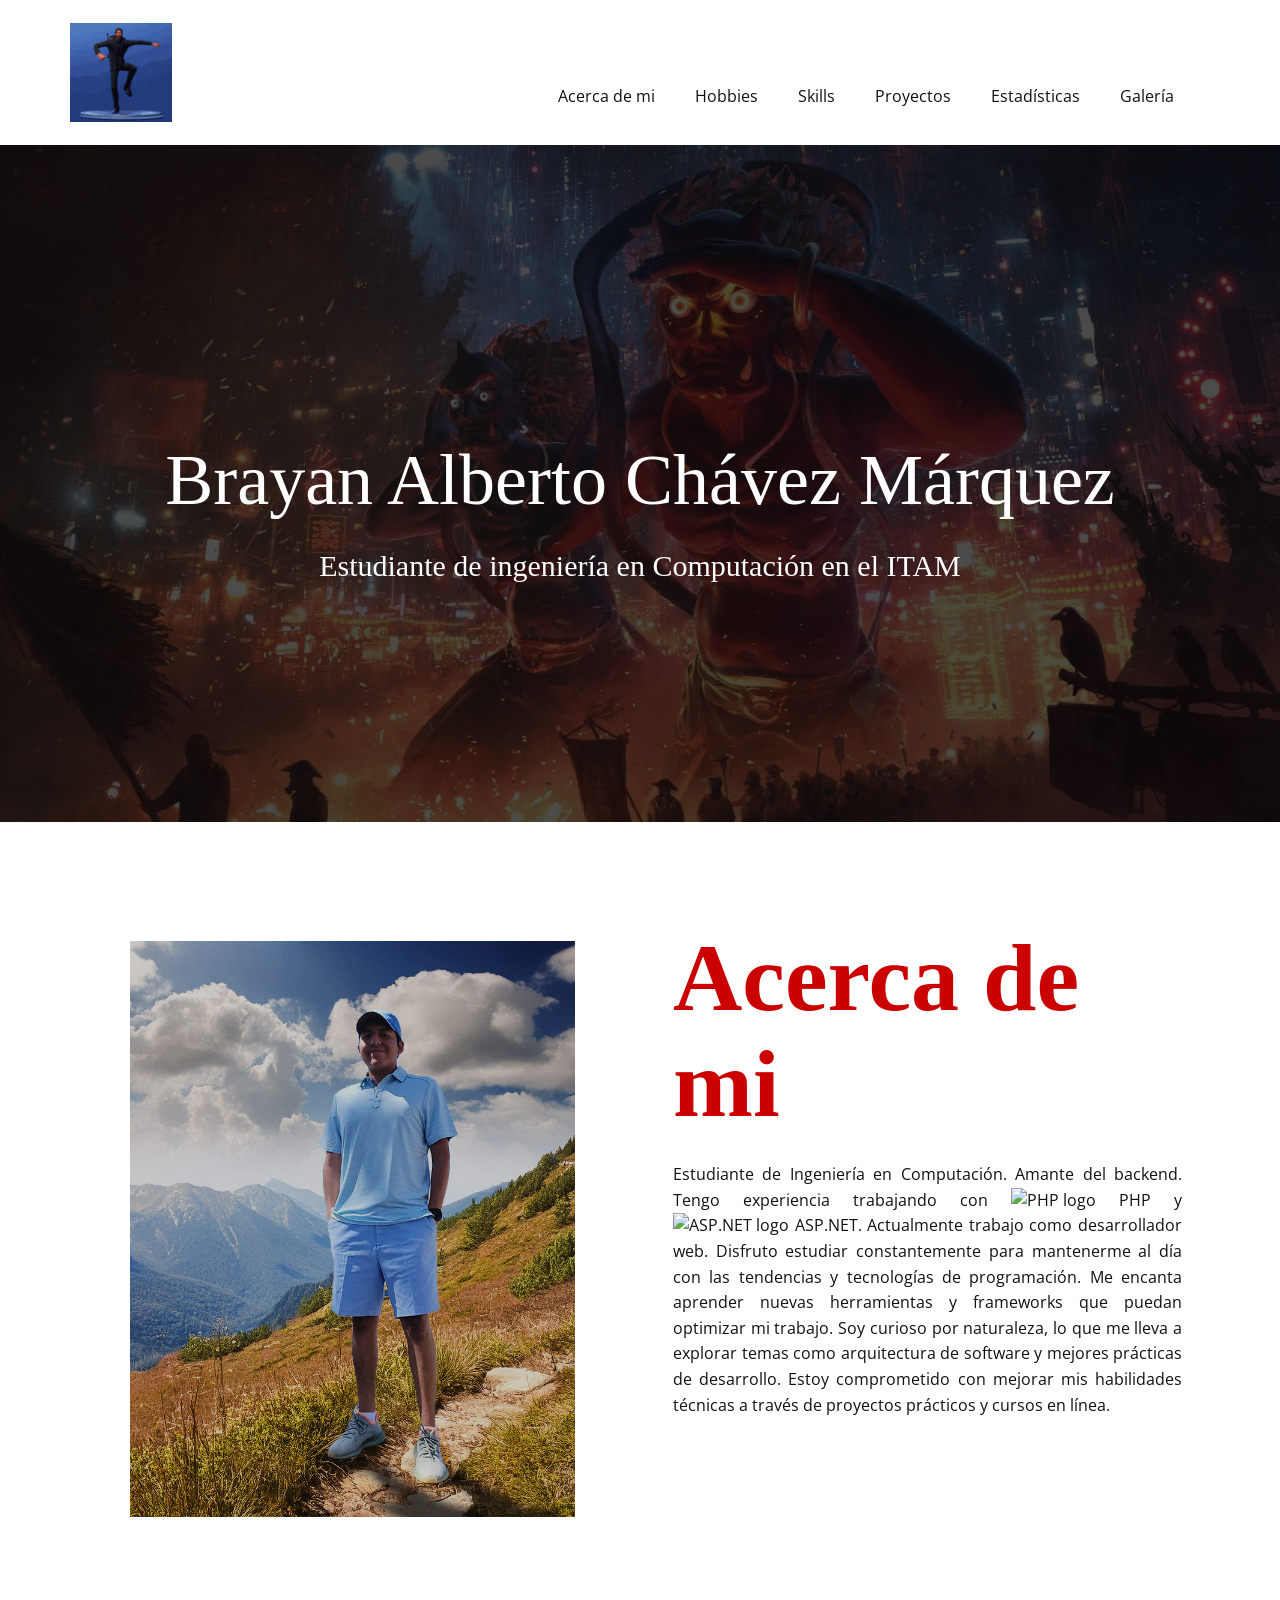
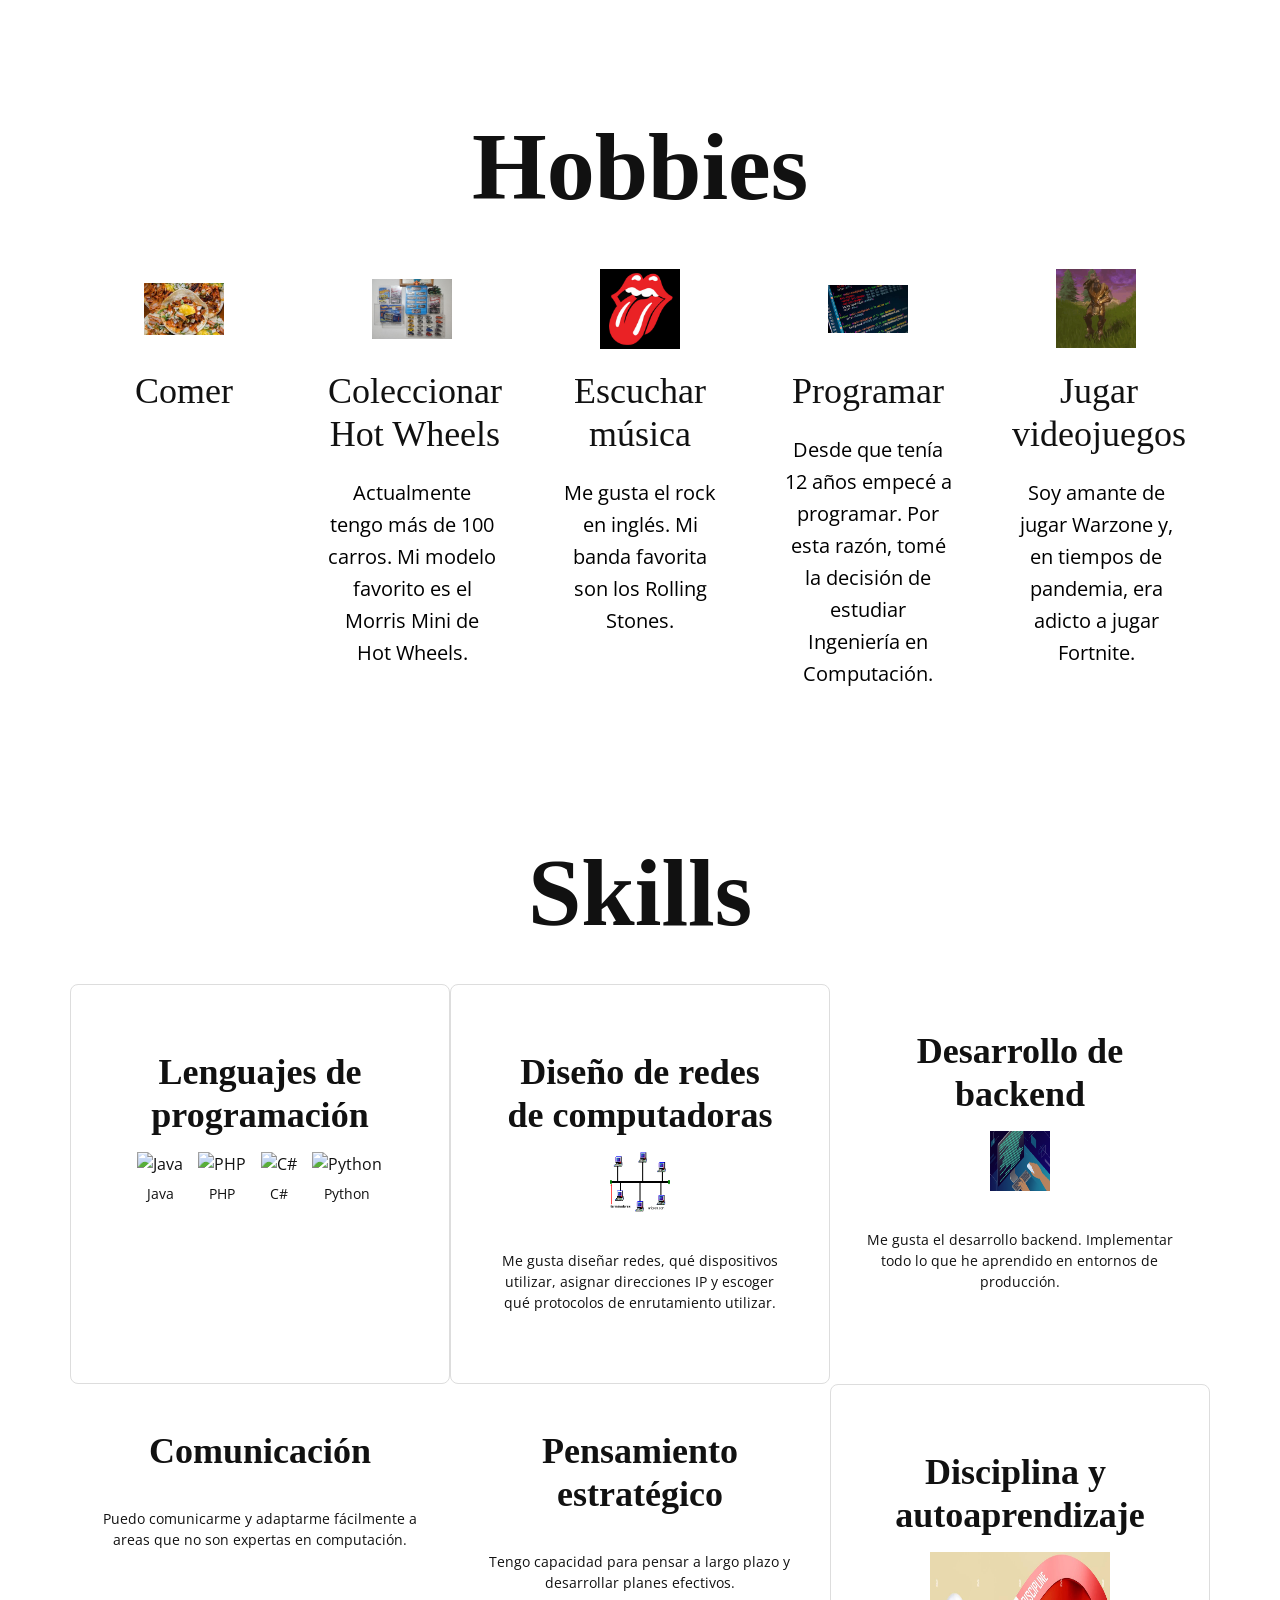
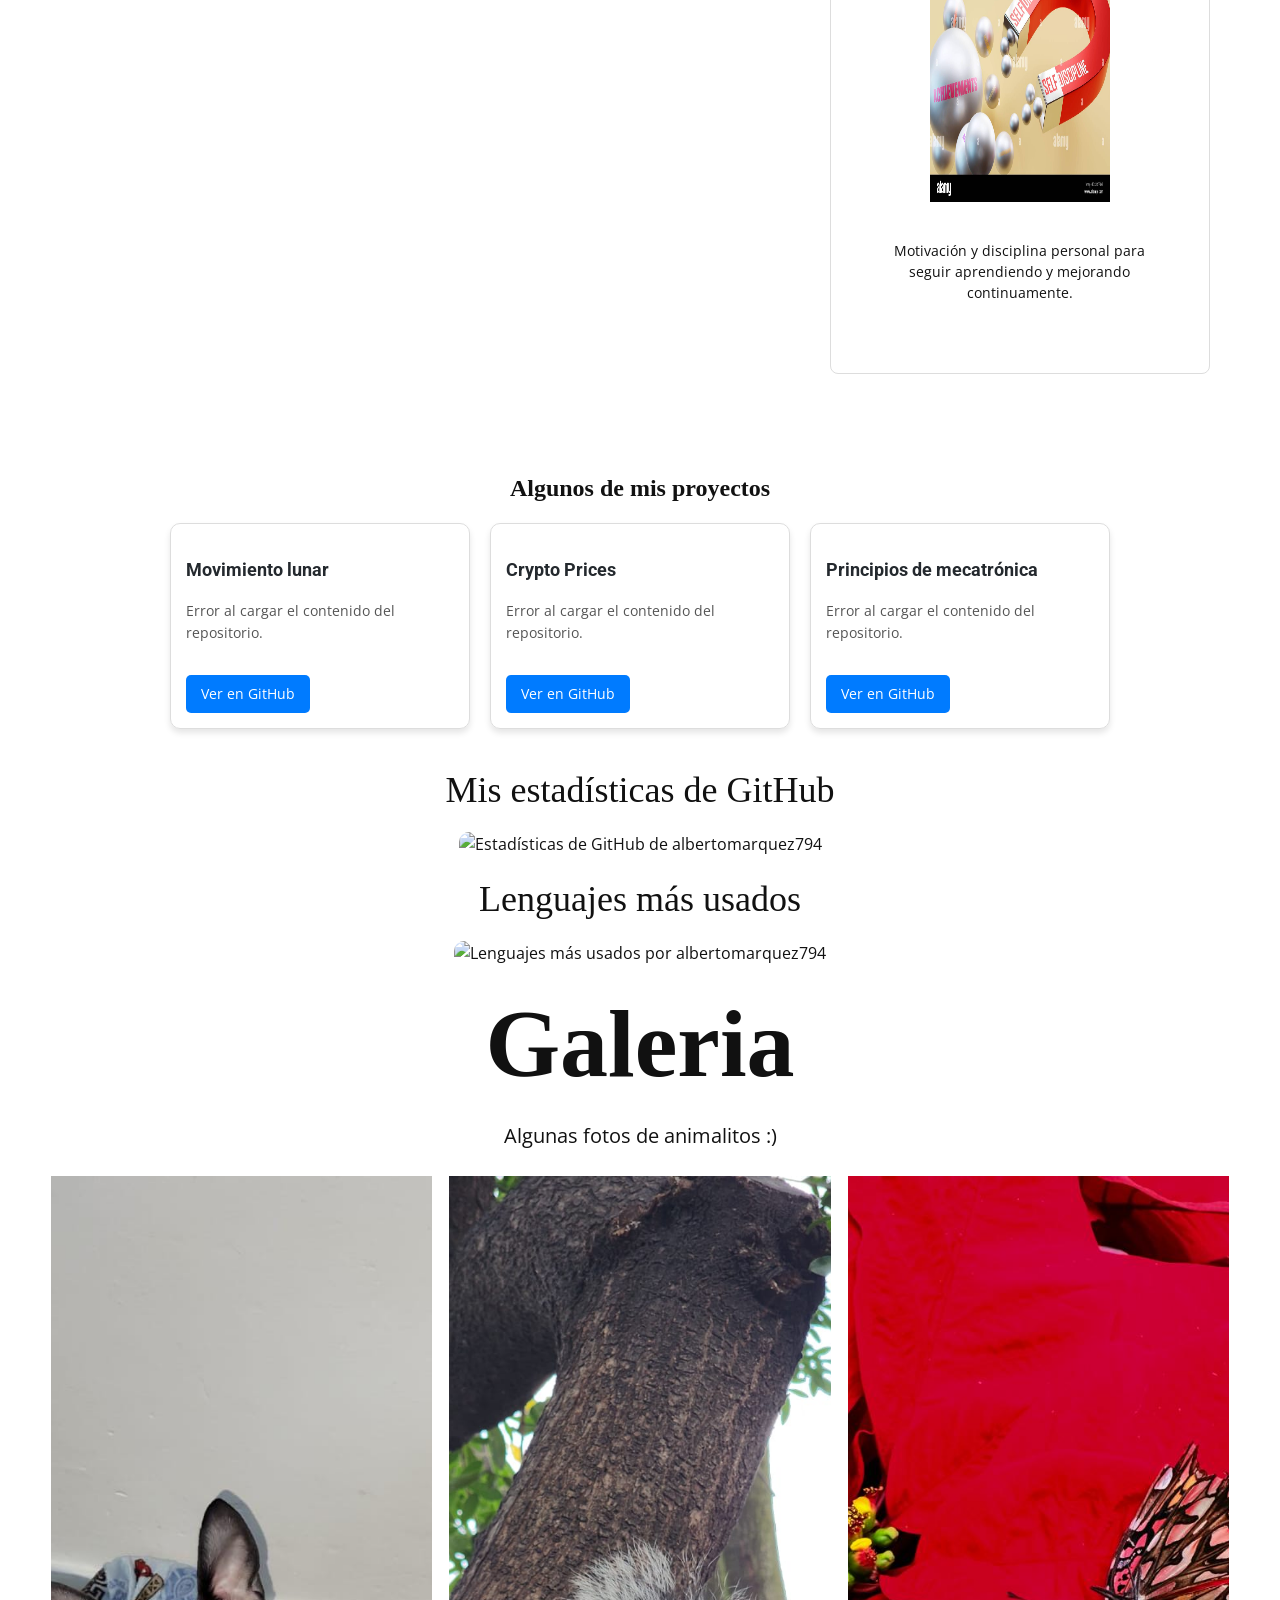
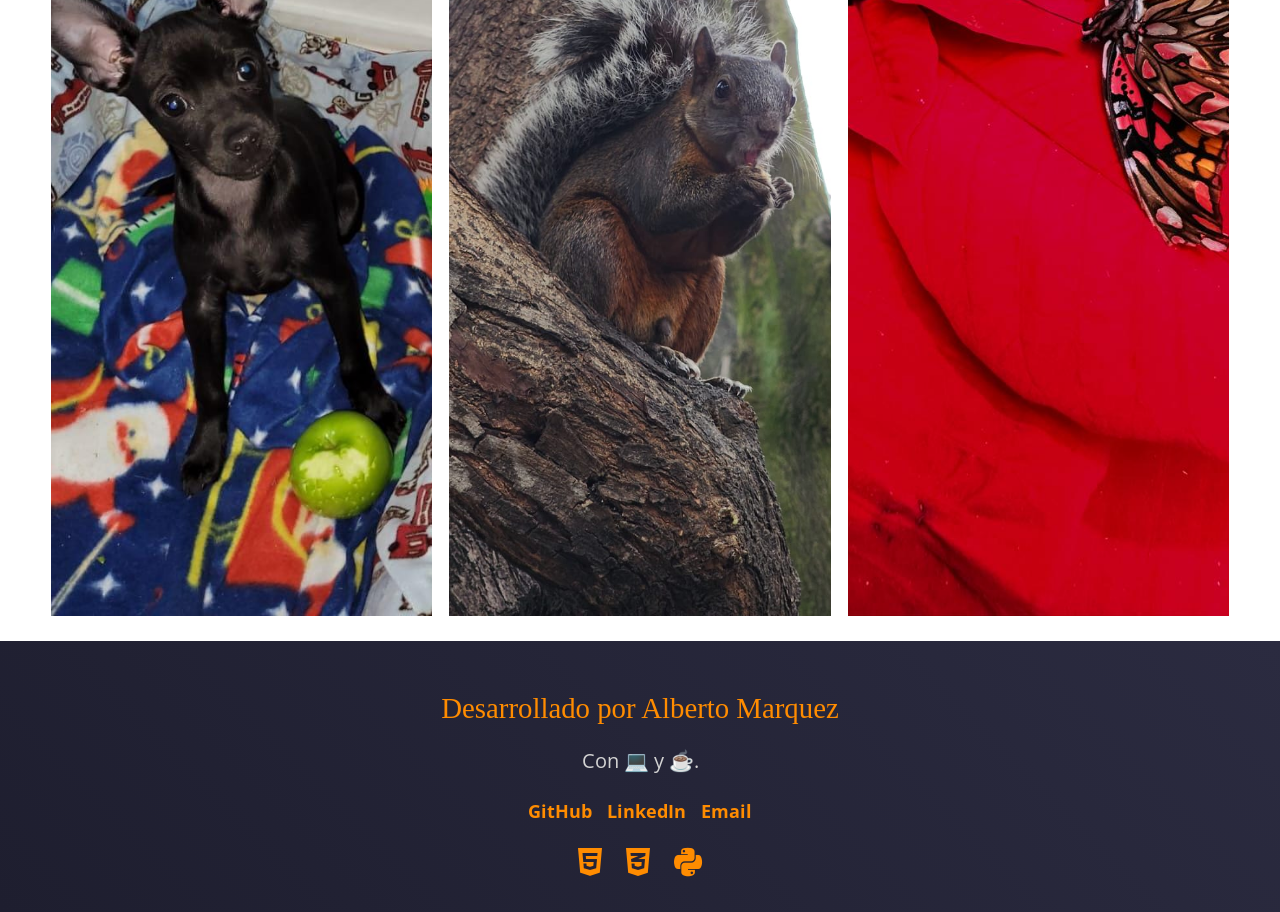
==== index.html @ fadf295e "Mi blog" ====
<!DOCTYPE html>
<html style="font-size: 16px;" lang="es"><head>
    <meta name="viewport" content="width=device-width, initial-scale=1.0">
    <meta charset="utf-8">
    <meta name="keywords" content="Lucía de Alberto Marquez, Acerca de mi ​, Blog, Galeria, Contacto">
    <meta name="description" content="">
    <title>Alberto Marquez</title>
    <link rel="stylesheet" href="nicepage.css" media="screen">
<link rel="stylesheet" href="Blog.css" media="screen">
    <script class="u-script" type="text/javascript" src="jquery.js" defer=""></script>
    <script class="u-script" type="text/javascript" src="nicepage.js" defer=""></script>
    <meta name="generator" content="Nicepage 6.10.5, nicepage.com">
    <meta name="referrer" content="origin">
    <link href="https://cdnjs.cloudflare.com/ajax/libs/font-awesome/6.0.0-beta3/css/all.min.css" rel="stylesheet">

    <link id="u-theme-google-font" rel="stylesheet" href="https://fonts.googleapis.com/css?family=Roboto:100,100i,300,300i,400,400i,500,500i,700,700i,900,900i|Open+Sans:300,300i,400,400i,500,500i,600,600i,700,700i,800,800i">
    
    <script type="application/ld+json">{
		"@context": "http://schema.org",
		"@type": "Organization",
		"name": "",
		"logo": "img/CapturadePantalla2024-05-22alas22.20.13.png"
}</script>
    <meta name="theme-color" content="#478ac9">
    <meta property="og:title" content="Blog">
    <meta property="og:type" content="website">
  <meta data-intl-tel-input-cdn-path="intlTelInput/"></head>
  <body data-home-page="Blog.html" data-home-page-title="Blog" data-path-to-root="./" data-include-products="false" class="u-body u-xl-mode" data-lang="es"><header class="u-clearfix u-header u-header" id="sec-1652"><div class="u-clearfix u-sheet u-sheet-1">
        <a href="#" class="u-image u-logo u-image-1" data-image-width="414" data-image-height="414">
          <img src="img/lol20.gif" class="u-logo-image u-logo-image-1">
        </a>
        <nav class="u-menu u-menu-one-level u-offcanvas u-menu-1">
          <div class="menu-collapse" style="font-size: 1rem; letter-spacing: 0px;">
            <a class="u-button-style u-custom-left-right-menu-spacing u-custom-padding-bottom u-custom-top-bottom-menu-spacing u-nav-link u-text-active-palette-1-base u-text-hover-palette-2-base" href="#">
              <svg class="u-svg-link" viewBox="0 0 24 24"><use xlink:href="#menu-hamburger"></use></svg>
              <svg class="u-svg-content" version="1.1" id="menu-hamburger" viewBox="0 0 16 16" x="0px" y="0px" xmlns:xlink="http://www.w3.org/1999/xlink" xmlns="http://www.w3.org/2000/svg"><g><rect y="1" width="16" height="2"></rect><rect y="7" width="16" height="2"></rect><rect y="13" width="16" height="2"></rect>
</g></svg>
            </a>
          </div>
          <div class="u-custom-menu u-nav-container">
            <ul class="u-nav u-unstyled u-nav-1"><li class="u-nav-item"><a class="u-button-style u-nav-link u-text-active-palette-1-base u-text-hover-palette-2-base" href="Blog.html#sec-e766" style="padding: 10px 20px;">Acerca de mi</a>
</li><li class="u-nav-item"><a class="u-button-style u-nav-link u-text-active-palette-1-base u-text-hover-palette-2-base" href="Blog.html#sec-8934" style="padding: 10px 20px;">Hobbies</a>
</li><li class="u-nav-item"><a class="u-button-style u-nav-link u-text-active-palette-1-base u-text-hover-palette-2-base" href="Blog.html#sec-b0c1" style="padding: 10px 20px;">Skills</a>
</li><li class="u-nav-item"><a class="u-button-style u-nav-link u-text-active-palette-1-base u-text-hover-palette-2-base" href="Blog.html#sec-f3ad" style="padding: 10px 20px;">Proyectos</a>
</li><li class="u-nav-item"><a class="u-button-style u-nav-link u-text-active-palette-1-base u-text-hover-palette-2-base" href="Blog.html#sec-2d3f" style="padding: 10px 20px;">Estadísticas</a>
</li><li class="u-nav-item"><a class="u-button-style u-nav-link u-text-active-palette-1-base u-text-hover-palette-2-base" href="Blog.html#sec-18f4" style="padding: 10px 20px;">Galería</a>
</li></ul>
          </div>
          <div class="u-custom-menu u-nav-container-collapse">
            <div class="u-black u-container-style u-inner-container-layout u-opacity u-opacity-95 u-sidenav">
              <div class="u-inner-container-layout u-sidenav-overflow">
                <div class="u-menu-close"></div>
                <ul class="u-align-center u-nav u-popupmenu-items u-unstyled u-nav-2"><li class="u-nav-item"><a class="u-button-style u-nav-link" href="Blog.html#sec-e766">Acerca de mi</a>
</li><li class="u-nav-item"><a class="u-button-style u-nav-link" href="Blog.html#sec-8934">Hobbies</a>
</li><li class="u-nav-item"><a class="u-button-style u-nav-link" href="Blog.html#sec-b0c1">Skills</a>
</li><li class="u-nav-item"><a class="u-button-style u-nav-link" href="Blog.html#sec-f3ad">Blog</a>
</li><li class="u-nav-item"><a class="u-button-style u-nav-link" href="Blog.html#sec-2d3f">Proyectos</a>
</li><li class="u-nav-item"><a class="u-button-style u-nav-link" href="Blog.html#sec-18f4">Contacto</a>
</li></ul>
              </div>
            </div>
            <div class="u-black u-menu-overlay u-opacity u-opacity-70"></div>
          </div>
        </nav>
      </div></header>
    <section class="u-clearfix u-image u-shading u-section-1" id="sec-5693" data-image-width="564" data-image-height="317">
      <div class="u-clearfix u-sheet u-sheet-1">
        <h1 class="u-align-center u-custom-font u-text u-text-1">Brayan Alberto Chávez Márquez</h1>
        <p class="u-align-center u-custom-font u-font-georgia u-text u-text-2">Estudiante de ingeniería en Computación en el ITAM</p>
      </div>
    </section>
    <section class="u-clearfix u-section-2" id="sec-e766">
      <div class="u-clearfix u-sheet u-valign-middle u-sheet-1">
        <div class="data-layout-selected u-clearfix u-expanded-width u-gutter-10 u-layout-wrap u-layout-wrap-1">
          <div class="u-layout" style="">
            <div class="u-layout-row" style="">
              <div class="u-align-left u-container-style u-layout-cell u-left-cell u-size-30 u-size-xs-60 u-layout-cell-1" src="">
                <div class="u-container-layout u-container-layout-1" src="">
                  <img class="u-expanded-width u-image u-image-1" src="img/1.jpg" data-image-width="1170" data-image-height="772">
                </div>
              </div>
              <div class="u-align-left u-container-style u-layout-cell u-right-cell u-size-30 u-size-xs-60 u-white u-layout-cell-2">
                <div class="u-container-layout u-container-layout-2">
                  <h1 class="u-align-left u-custom-font u-text u-text-custom-color-5 u-text-default u-title u-text-1">Acerca de mi </h1>
                  <p class="u-align-left u-text u-text-black u-text-2">
                    <div style="text-align: justify; font-size: 16px;">
                      <br>Estudiante de Ingeniería en Computación. Amante del backend. Tengo experiencia trabajando con 
                      <img src="https://upload.wikimedia.org/wikipedia/commons/2/27/PHP-logo.svg" alt="PHP logo" width="30" height="30"> 
                      PHP y 
                      <img src="https://upload.wikimedia.org/wikipedia/commons/e/ee/.NET_Core_Logo.svg" alt="ASP.NET logo" width="30" height="30"> 
                      ASP.NET. Actualmente trabajo como desarrollador web. Disfruto estudiar constantemente para mantenerme al día con las tendencias y tecnologías de programación. Me encanta aprender nuevas herramientas y frameworks que puedan optimizar mi trabajo. Soy curioso por naturaleza, lo que me lleva a explorar temas como arquitectura de software y mejores prácticas de desarrollo. Estoy comprometido con mejorar mis habilidades técnicas a través de proyectos prácticos y cursos en línea.
                      <br>
                  </div>                                  
                  </p>
                </div>
              </div>
            </div>
          </div>
        </div>
      </div>
    </section>
    <section class="u-align-center u-clearfix u-section-3" id="sec-8934">
      <div class="u-align-left u-clearfix u-sheet u-sheet-1">
        <h1 class="u-custom-font u-text u-text-default u-title u-text-1">Hobbies</h1>
        <div class="u-expanded-width u-list u-list-1">
          <div class="u-repeater u-repeater-1">
    
          <!-- Hobby 1 -->
          <div class="u-container-style u-list-item u-repeater-item">
            <div class="u-container-layout u-similar-container u-container-layout-1">
              <span class="u-align-center u-file-icon u-icon u-text-custom-color-6 u-icon-1">
                <img src="img/lol90.jpg" alt="Coleccionar Hot Wheels">
              </span>
              <h3 class="u-align-center u-custom-font u-font-georgia u-text u-text-default u-text-2">
                Comer
              </h3>
              <p class="u-align-center u-text u-text-black u-text-3">
              </p>
            </div>
          </div>


            <!-- Hobby 1 -->
            <div class="u-container-style u-list-item u-repeater-item">
              <div class="u-container-layout u-similar-container u-container-layout-1">
                <span class="u-align-center u-file-icon u-icon u-text-custom-color-6 u-icon-1">
                  <img src="img/lol.jpg" alt="Coleccionar Hot Wheels">
                </span>
                <h3 class="u-align-center u-custom-font u-font-georgia u-text u-text-default u-text-2">
                  Coleccionar Hot Wheels
                </h3>
                <p class="u-align-center u-text u-text-black u-text-3">
                  Actualmente tengo más de 100 carros. Mi modelo favorito es el Morris Mini de Hot Wheels.
                </p>
              </div>
            </div>
    
            <!-- Hobby 2 -->
            <div class="u-container-style u-list-item u-repeater-item">
              <div class="u-container-layout u-similar-container u-container-layout-2">
                <span class="u-align-center u-file-icon u-icon u-text-custom-color-4 u-icon-2">
                  <img src="img/lol2.jpg" alt="Escuchar música">
                </span>
                <h3 class="u-align-center u-custom-font u-font-georgia u-text u-text-default u-text-4">
                  Escuchar música
                </h3>
                <p class="u-align-center u-text u-text-black u-text-5">
                  Me gusta el rock en inglés. Mi banda favorita son los Rolling Stones.
                </p>
              </div>
            </div>
    
            <!-- Hobby 3 -->
            <div class="u-container-style u-list-item u-repeater-item">
              <div class="u-container-layout u-similar-container u-container-layout-3">
                <span class="u-align-center u-file-icon u-icon u-text-custom-color-9 u-icon-3">
                  <img src="img/lol3.jpg" alt="Programar">
                </span>
                <h3 class="u-align-center u-custom-font u-font-georgia u-text u-text-default u-text-6">
                  Programar
                </h3>
                <p class="u-align-center u-text u-text-black u-text-7">
                  Desde que tenía 12 años empecé a programar. Por esta razón, tomé la decisión de estudiar Ingeniería en Computación.
                </p>
              </div>
            </div>
    
            <!-- Hobby 4 -->
            <div class="u-container-style u-list-item u-repeater-item">
              <div class="u-container-layout u-similar-container u-container-layout-4">
                <span class="u-align-center u-file-icon u-icon u-text-custom-color-5 u-icon-4">
                  <img src="img/thanos-fortnite.gif" alt="Jugar videojuegos">
                </span>
                <h3 class="u-align-center u-custom-font u-font-georgia u-text u-text-default u-text-8">
                  Jugar videojuegos
                </h3>
                <p class="u-align-center u-text u-text-black u-text-9">
                  Soy amante de jugar Warzone y, en tiempos de pandemia, era adicto a jugar Fortnite.
                </p>
              </div>
            </div>
    


          </div>
        </div>
      </div>
    </section>    
    <section class="u-align-center u-clearfix u-container-align-center u-section-4" id="sec-b0c1">
      <div class="u-clearfix u-sheet u-sheet-1">
        <h1 class="u-align-center u-custom-font u-text u-text-default u-title u-text-1">Skills</h1>
        <div class="u-expanded-width u-list u-list-1">
          <div class="u-repeater u-repeater-1">
            <div class="u-align-center u-container-style u-list-item u-repeater-item u-video-cover u-white u-list-item-1" style="padding: 20px; text-align: center; border: 1px solid #ddd; border-radius: 8px;">
              <div class="u-container-layout u-similar-container u-valign-top u-container-layout-1">
                <h3 class="u-text u-text-2" style="margin-bottom: 15px; font-weight: bold;">Lenguajes de programación</h3>
                <div style="display: flex; justify-content: center; align-items: center; gap: 15px;">
                  <div style="text-align: center;">
                    <img src="https://cdn.jsdelivr.net/gh/devicons/devicon/icons/java/java-original.svg" alt="Java" style="width: 40px; height: 40px;">
                    <p style="margin-top: 5px; font-size: 14px;">Java</p>
                  </div>
                  <div style="text-align: center;">
                    <img src="https://cdn.jsdelivr.net/gh/devicons/devicon/icons/php/php-original.svg" alt="PHP" style="width: 40px; height: 40px;">
                    <p style="margin-top: 5px; font-size: 14px;">PHP</p>
                  </div>
                  <div style="text-align: center;">
                    <img src="https://cdn.jsdelivr.net/gh/devicons/devicon/icons/csharp/csharp-original.svg" alt="C#" style="width: 40px; height: 40px;">
                    <p style="margin-top: 5px; font-size: 14px;">C#</p>
                  </div>
                  <div style="text-align: center;">
                    <img src="https://cdn.jsdelivr.net/gh/devicons/devicon/icons/python/python-original.svg" alt="Python" style="width: 40px; height: 40px;">
                    <p style="margin-top: 5px; font-size: 14px;">Python</p>
                  </div>
                </div>
              </div>
            </div>            
            <div class="u-align-center u-container-style u-list-item u-repeater-item u-video-cover u-white u-list-item-2" style="padding: 20px; text-align: center; border: 1px solid #ddd; border-radius: 8px;">
              <div class="u-container-layout u-similar-container u-valign-top u-container-layout-2">
                <h3 class="u-text u-text-4" style="margin-bottom: 15px; font-weight: bold;">Diseño de redes de computadoras</h3>
                <div style="text-align: center;">
                  <img src="img/topologia_bus.gif" alt="Topología Bus" style="width: 60px; height: 60px; margin-bottom: 10px;">
                  <p style="font-size: 14px; line-height: 1.5;">
                    Me gusta diseñar redes, qué dispositivos utilizar, asignar direcciones IP y escoger qué protocolos de enrutamiento utilizar.
                  </p>
                </div>
              </div>
            </div>            
            <div class="u-align-center u-container-style u-list-item u-repeater-item u-white u-list-item-3">
              <div class="u-container-layout u-similar-container u-valign-top u-container-layout-2">
                <h3 class="u-text u-text-4" style="margin-bottom: 15px; font-weight: bold;">Desarrollo de backend</h3>
                <div style="text-align: center;">
                  <img src="img/back-end-developer.png" alt="Topología Bus" style="width: 60px; height: 60px; margin-bottom: 10px;">
                  <p style="font-size: 14px; line-height: 1.5;">
                     Me gusta el desarrollo backend. Implementar todo lo que he aprendido en entornos de producción.
                  </p>
                </div>
              </div>
            </div>
            <div class="u-align-center u-container-style u-list-item u-repeater-item u-video-cover u-white u-list-item-4">
              <div class="u-container-layout u-similar-container u-valign-top u-container-layout-2">
                <h3 class="u-text u-text-4" style="margin-bottom: 15px; font-weight: bold;">Comunicación</h3>
                <div style="text-align: center;">
                  <p style="font-size: 14px; line-height: 1.5;">
                    Puedo comunicarme y adaptarme fácilmente a areas que no son expertas en computación.
                  </p>
                </div>
              </div>
            </div>
            <div class="u-align-center u-container-style u-list-item u-repeater-item u-video-cover u-white u-list-item-4">
              <div class="u-container-layout u-similar-container u-valign-top u-container-layout-2">
                <h3 class="u-text u-text-4" style="margin-bottom: 15px; font-weight: bold;">Pensamiento estratégico </h3>
                <div style="text-align: center;">
                  <p style="font-size: 14px; line-height: 1.5;">
                    Tengo capacidad para pensar a largo plazo y desarrollar planes efectivos.
                  </p>
                </div>
              </div>
            </div>
            <div class="u-align-center u-container-style u-list-item u-repeater-item u-video-cover u-white u-list-item-6" style="padding: 20px; text-align: center; border: 1px solid #ddd; border-radius: 8px;">
              <div class="u-container-layout u-similar-container u-valign-top u-container-layout-6">
                <h3 class="u-text u-text-12" style="margin-bottom: 15px; font-weight: bold;">Disciplina y ​autoaprendizaje</h3>
                <div style="text-align: center;">
                  <img src="img/lol4.jpg" alt="Disciplina y autoaprendizaje" style="width: 180px; height: 250px; margin-bottom: 10px;">
                  <p style="font-size: 14px; line-height: 1.5;">
                    Motivación y disciplina personal para seguir aprendiendo y mejorando continuamente.
                  </p>
                </div>
              </div>
            </div>            
          </div>
        </div>
      </div>
    </section>
    <section class="u-clearfix u-section-5" id="sec-f3ad">
      <div class="u-align-center u-container-style u-list-item u-repeater-item u-video-cover u-white u-list-item-repos" style="padding: 20px; text-align: center;">
        <div class="u-container-layout u-similar-container u-valign-top u-container-layout-repos">
          <h3 style="margin-bottom: 20px; font-weight: bold; font-size: 24px;">Algunos de mis proyectos</h3>
          <div id="repos-container" style="display: flex; flex-wrap: wrap; justify-content: center; gap: 20px;"></div>
        </div>
      </div>
      
      <script>
        const repos = [
          {
            name: "Movimiento lunar",
            description: "Este proyecto consistió en describir el movimiento de la luna a partir de sus coordenas. Para calcular (k+1) posición, se necesitaba resolver ecuaciones diferenciales para describir el movimiento de la Luna y la Tierra.",
            url: "https://github.com/AlbertoMarquez794/Moon-Earth-A-model-of-lunar-movement.git",
            apiUrl: "https://api.github.com/repos/albertomarquez794/Moon-Earth-A-model-of-lunar-movement/contents",
          },
          {
            name: "Crypto Prices",
            description: "Este proyecto consistió en leer un excel con el valor de los precios de n criptomonedas. Con base en este información, respondimos preguntas del estilo ¿Cuál es la criptomoneda que ha tenido un precio más alto en el mercado? o ¿Valía la pena invertir con tal moneda?",
            url: "https://github.com/AlbertoMarquez794/CryptoPricesDAI.git",
            apiUrl: "https://api.github.com/repos/albertomarquez794/CryptoPricesDAI/contents",
          },
          {
            name: "Principios de mecatrónica",
            description: "Este repositorio contienen códigos que ayudaron a construir un robot capaz de seguir una luz y esquivar obstaculos, tales como paredes.",
            url: "https://github.com/AlbertoMarquez794/PrincipiosDeMecatronica-Lab.git",
            apiUrl: "https://api.github.com/repos/albertomarquez794/PrincipiosDeMecatronica-Lab/contents",
          },
        ];
      
        const container = document.getElementById("repos-container");
      
        repos.forEach((repo) => {
          fetch(repo.apiUrl)
            .then((response) => response.json())
            .then((data) => {
              const files = data
                .slice(0, 5) // Mostrar solo los primeros 5 elementos
                .map(
                  (file) =>
                    `<li><a href="${file.html_url}" target="_blank">${file.name}</a></li>`
                )
                .join("");
      
              const repoCard = `
                <div style="width: 300px; border: 1px solid #ddd; border-radius: 10px; overflow: hidden; box-shadow: 0px 4px 6px rgba(0, 0, 0, 0.1);">
                  <div style="background-color: #24292e; padding: 10px; text-align: center;">
                    <img src="https://cdn.jsdelivr.net/gh/devicons/devicon/icons/github/github-original.svg" alt="GitHub Logo" style="width: 50px; filter: invert(1);">
                  </div>
                  <div style="padding: 15px; text-align: left;">
                    <h4 style="font-size: 18px; font-weight: bold; color: #24292e;">${repo.name}</h4>
                    <p style="font-size: 14px; color: #555;">${repo.description}</p>
                    <ul style="list-style: none; padding: 0; font-size: 14px; color: #555;">${files}</ul>
                    <a href="${repo.url}" target="_blank" style="display: inline-block; margin-top: 10px; padding: 8px 15px; font-size: 14px; color: #fff; background-color: #007bff; text-decoration: none; border-radius: 5px;">Ver en GitHub</a>
                  </div>
                </div>
              `;
              container.innerHTML += repoCard;
            })
            .catch((error) => {
              console.error("Error fetching repo contents:", error);
              const errorCard = `
                <div style="width: 300px; border: 1px solid #ddd; border-radius: 10px; overflow: hidden; box-shadow: 0px 4px 6px rgba(0, 0, 0, 0.1);">
                  <div style="padding: 15px; text-align: left;">
                    <h4 style="font-size: 18px; font-weight: bold; color: #24292e;">${repo.name}</h4>
                    <p style="font-size: 14px; color: #555;">Error al cargar el contenido del repositorio.</p>
                    <a href="${repo.url}" target="_blank" style="display: inline-block; margin-top: 10px; padding: 8px 15px; font-size: 14px; color: #fff; background-color: #007bff; text-decoration: none; border-radius: 5px;">Ver en GitHub</a>
                  </div>
                </div>
              `;
              container.innerHTML += errorCard;
            });
        });
      </script>           
    </section>
    <section class="u-align-center u-clearfix u-section-6" id="sec-2d3f">
      <div>
          <h3>Mis estadísticas de GitHub</h3>
          <img 
              src="https://github-readme-stats.vercel.app/api?username=albertomarquez794&show_icons=true&theme=radical" 
              alt="Estadísticas de GitHub de albertomarquez794" 
              style="width: 100%; max-width: 500px; border-radius: 10px;"
          />
      </div>
      <div>
        <h3>Lenguajes más usados</h3>
          <img 
              src="https://github-readme-stats.vercel.app/api/top-langs/?username=albertomarquez794&layout=compact&theme=radical" 
              alt="Lenguajes más usados por albertomarquez794" 
              style="width: 100%; max-width: 500px; border-radius: 10px;"
          />
      </div>
    </section>
    <section class="u-align-center u-clearfix u-section-6" id="sec-2d3f">
      <div class="u-clearfix u-sheet u-sheet-1">
        <h2 class="u-align-center u-custom-font u-text u-text-default u-text-1">Galeria<br>
        </h2>
        <p class="u-align-center u-text u-text-default u-text-2">Algunas fotos de animalitos :)</p>
        <div class="custom-expanded u-gallery u-layout-grid u-lightbox u-show-text-on-hover u-gallery-1">
          <div class="u-gallery-inner u-gallery-inner-1">
            <div class="u-effect-fade u-gallery-item">
              <div class="u-back-slide" data-image-width="2736" data-image-height="1824">
                <img class="u-back-image u-expanded" src="img/lol8.jpeg">
              </div>
              <div class="u-over-slide u-shading u-over-slide-1"></div>
            </div>
            <div class="u-effect-fade u-gallery-item">
              <div class="u-back-slide" data-image-width="1170" data-image-height="1762">
                <img class="u-back-image u-expanded" src="img/lol6.jpeg">
              </div>
              <div class="u-over-slide u-shading u-over-slide-2"></div>
            </div>
            <div class="u-effect-fade u-gallery-item">
              <div class="u-back-slide" data-image-width="1170" data-image-height="1568">
                <img class="u-back-image u-expanded" src="img/lol9.jpeg">
              </div>
              <div class="u-over-slide u-shading u-over-slide-3"></div>
            </div>
          </div>
        </div>
      </div>
    </section>
    <section class="u-align-center u-clearfix u-section-7" id="sec-18f4">
      
      
    </section>
    
    
    
    <footer class="footer">
      <div class="footer-container">
          <div class="footer-content">
              <h3 class="footer-title">Desarrollado por Alberto Marquez</h3>
              <p class="footer-text">Con 💻 y ☕.</p>
              <ul class="footer-links">
                  <li><a href="https://github.com/albertomarquez794" target="_blank" class="footer-link">GitHub</a></li>
                  <li><a href="https://www.linkedin.com/in/alberto-marquez-4a7398263/" target="_blank" class="footer-link">LinkedIn</a></li>
                  <li><a href="mailto:brayan2861@hotmail.com" class="footer-link">Email</a></li>
              </ul>
          </div>
          <div class="footer-icons">
              <i class="fab fa-html5"></i>
              <i class="fab fa-css3-alt"></i>
              <i class="fab fa-python"></i>
          </div>
      </div>
  </footer>
  
  <style>
      body {
          font-family: Arial, sans-serif;
          margin: 0;
          padding: 0;
          box-sizing: border-box;
      }
  
      .footer {
          background: linear-gradient(45deg, #1e1e2f, #2b2b40);
          color: #fff;
          padding: 30px 20px;
          position: relative;
          text-align: center;
          overflow: hidden;
      }
  
      .footer-container {
          max-width: 1200px;
          margin: auto;
      }
  
      .footer-title {
          font-size: 1.8rem;
          margin-bottom: 10px;
          color: #ff8c00;
      }
  
      .footer-text {
          font-size: 1rem;
          margin-bottom: 20px;
          color: #d3d3d3;
      }
  
      .footer-links {
          list-style: none;
          padding: 0;
          margin: 0 0 20px;
          display: flex;
          justify-content: center;
          gap: 15px;
      }
  
      .footer-link {
          color: #ff8c00;
          text-decoration: none;
          font-weight: bold;
          transition: color 0.3s ease;
      }
  
      .footer-link:hover {
          color: #fff;
      }
  
      .footer-icons {
          margin-top: 20px;
      }
  
      .footer-icons i {
          font-size: 2rem;
          margin: 0 10px;
          color: #ff8c00;
          transition: transform 0.3s ease, color 0.3s ease;
      }
  
      .footer-icons i:hover {
          transform: scale(1.2);
          color: #fff;
      }
  
      /* Responsive Design */
      @media (max-width: 768px) {
          .footer-title {
              font-size: 1.5rem;
          }
  
          .footer-text {
              font-size: 0.9rem;
          }
  
          .footer-icons i {
              font-size: 1.5rem;
          }
      }
  </style>
  
  <!-- Font Awesome CDN (para los íconos) -->
  <script src="https://kit.fontawesome.com/a076d05399.js" crossorigin="anonymous"></script>
  

  
</body></html>
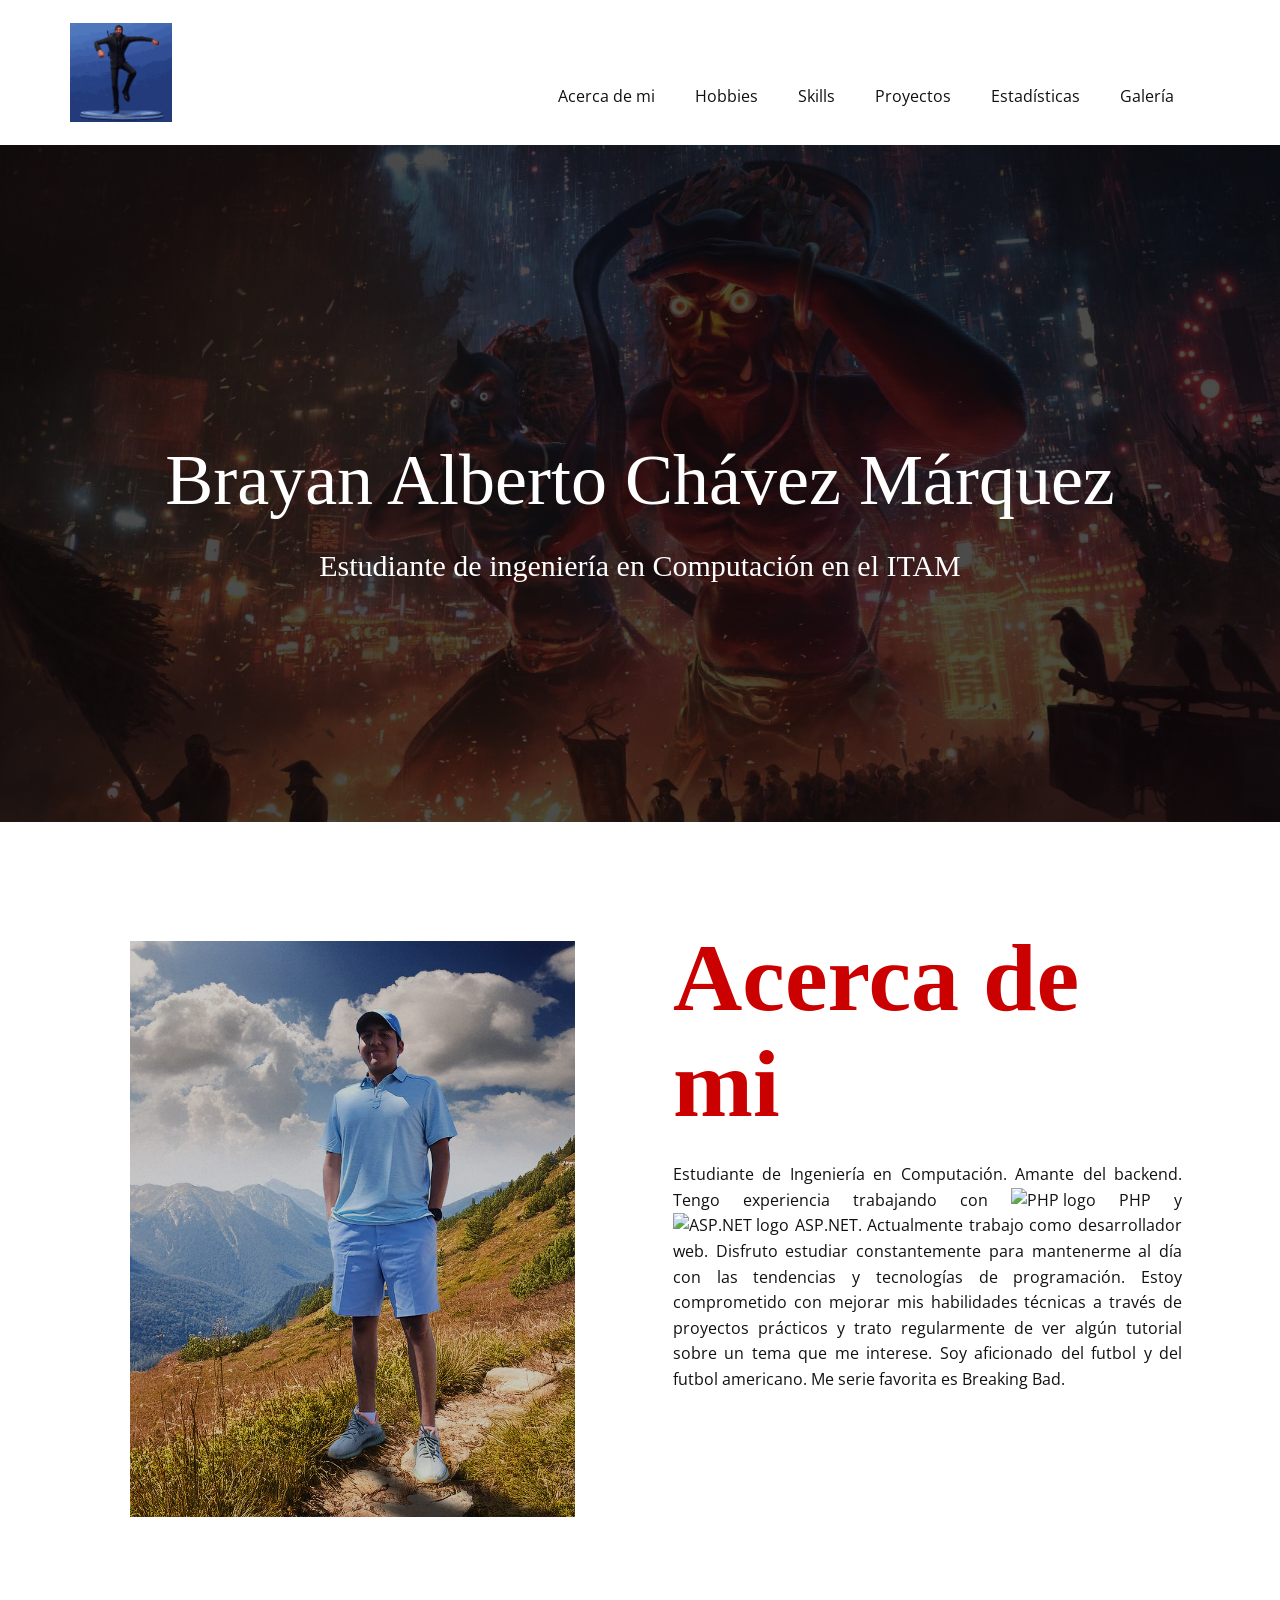
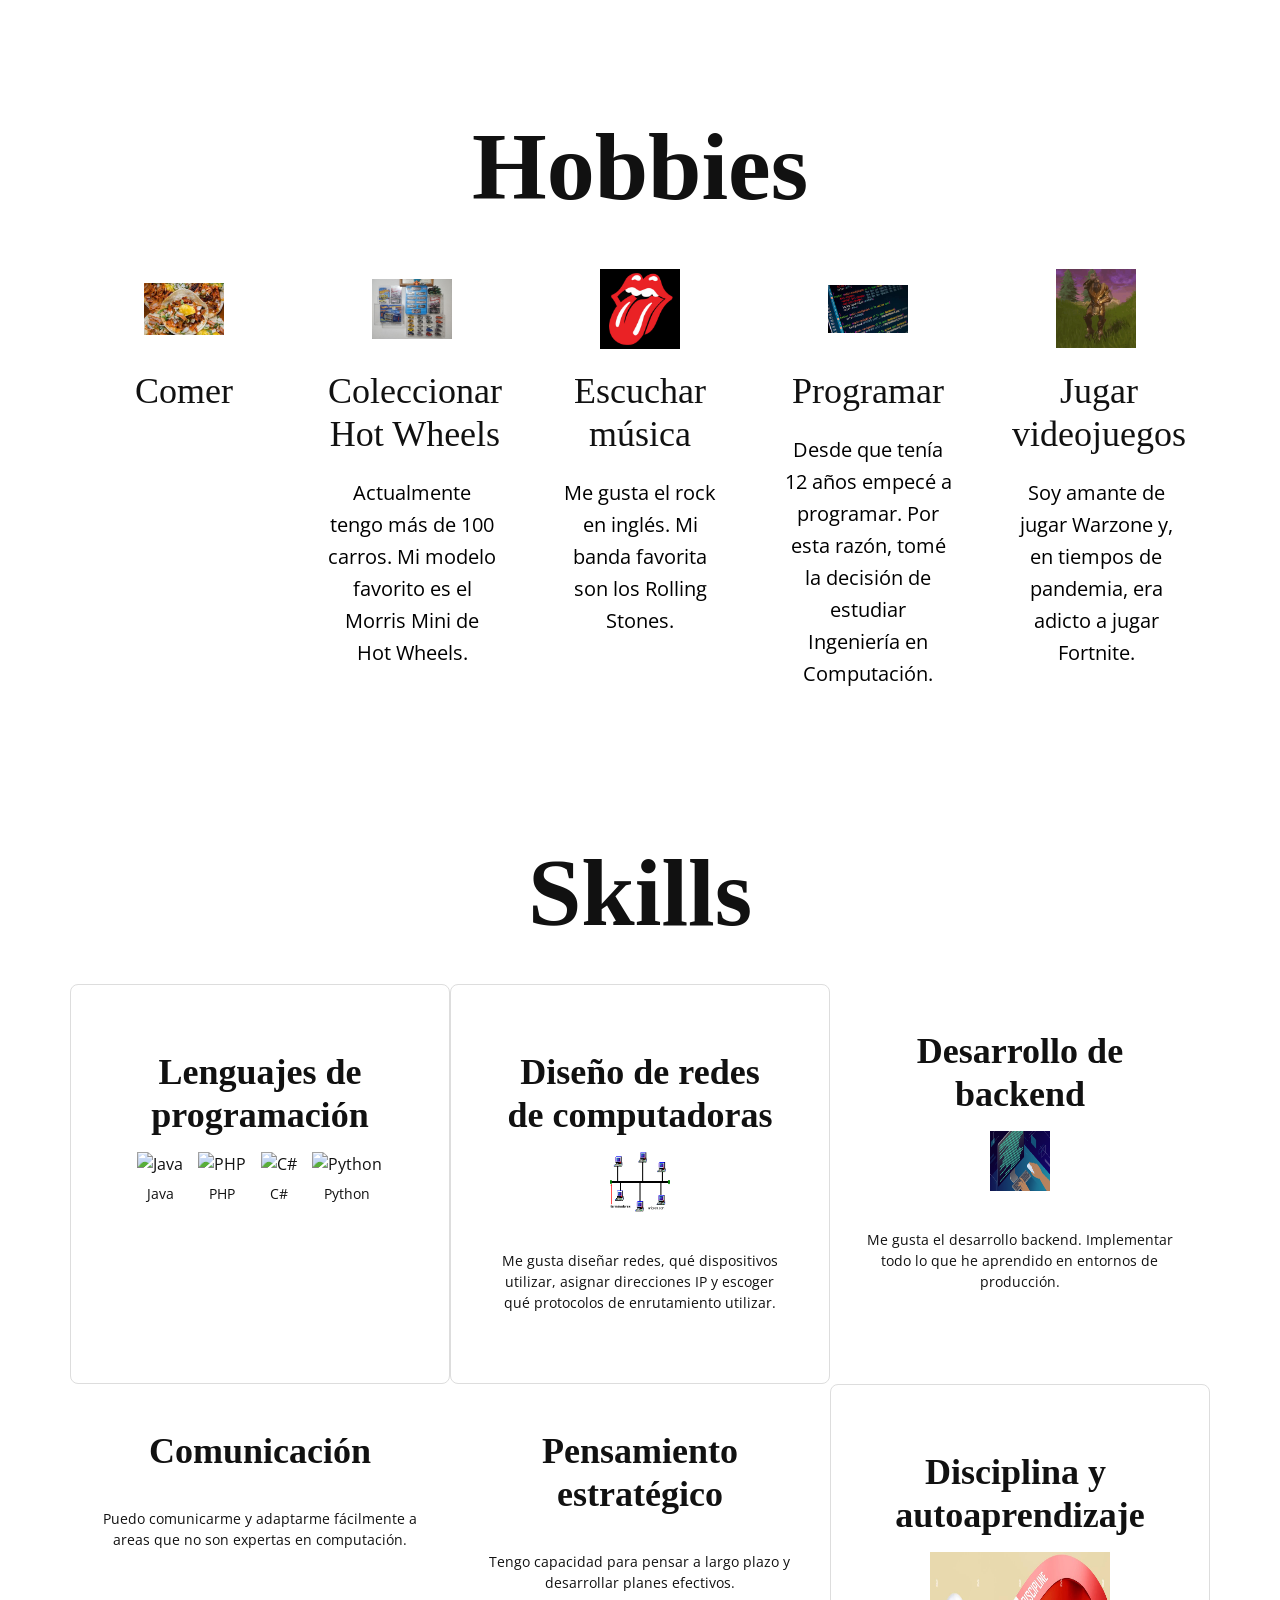
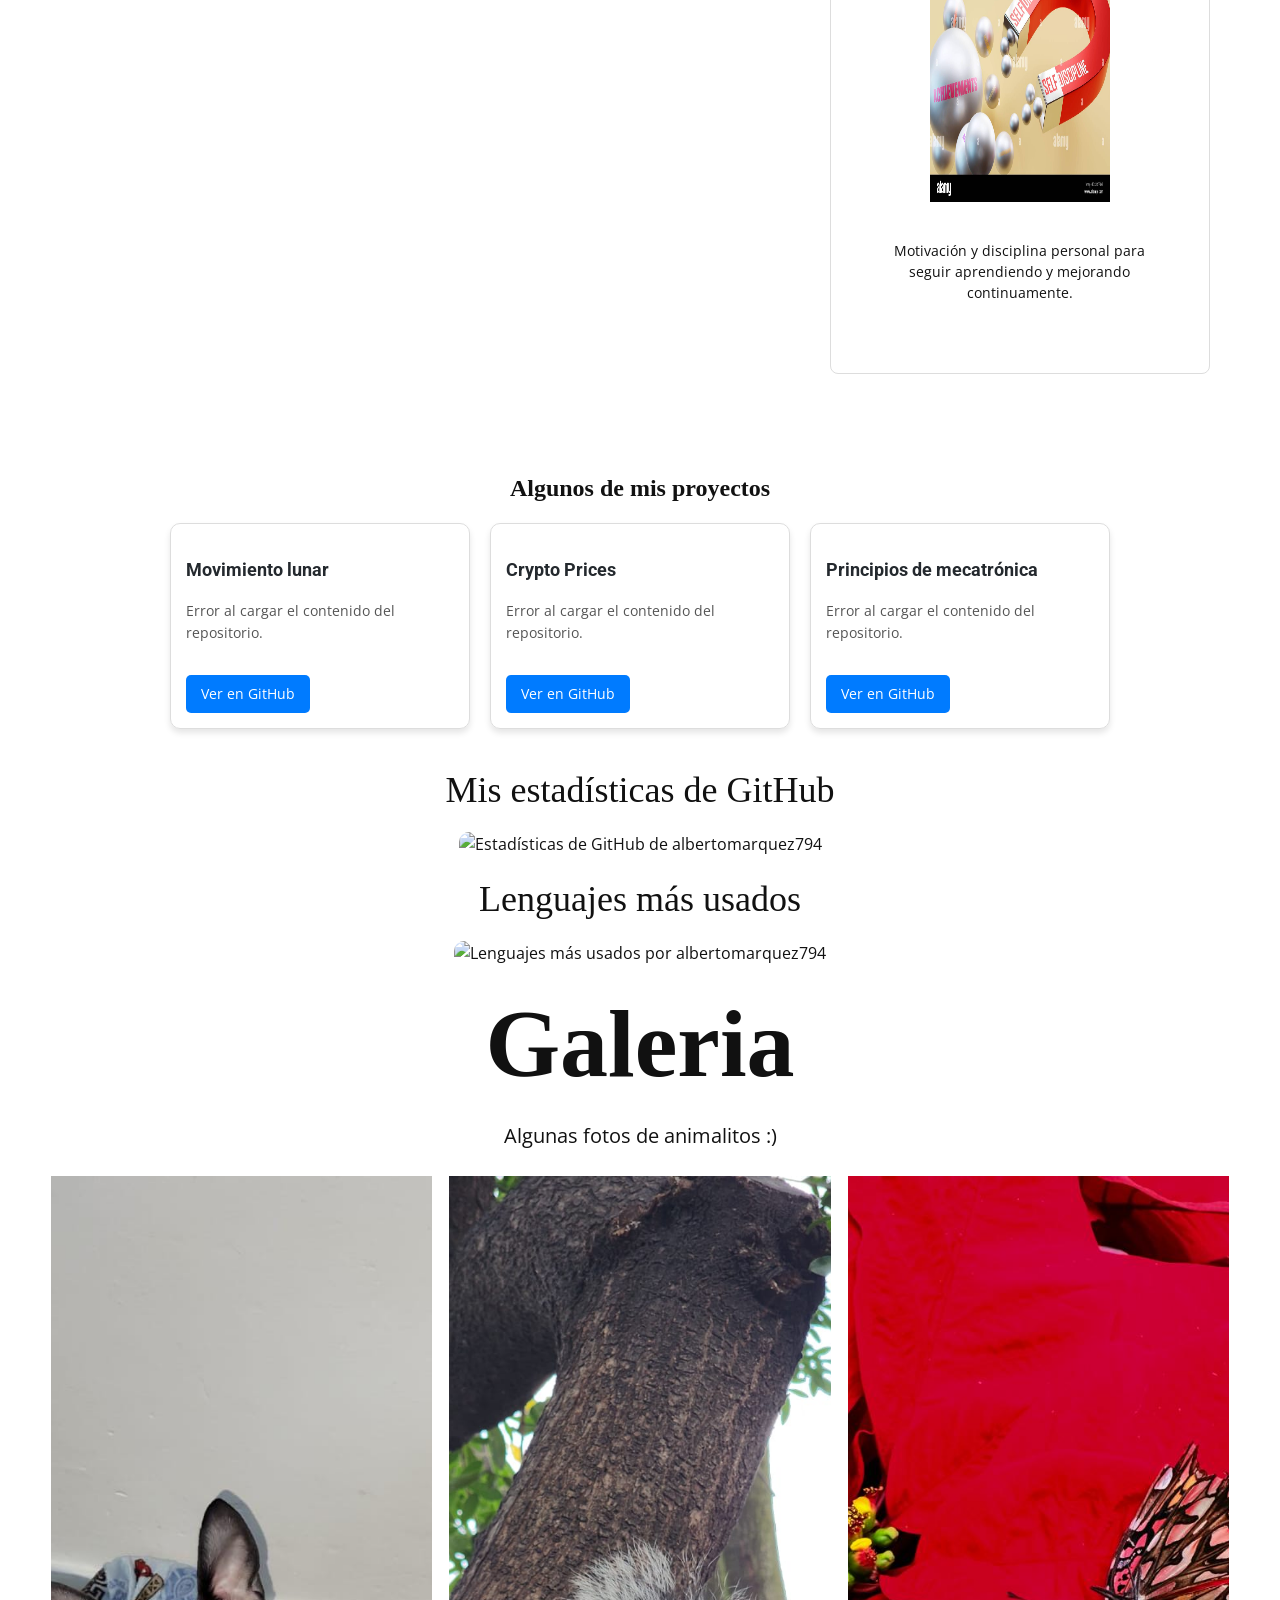
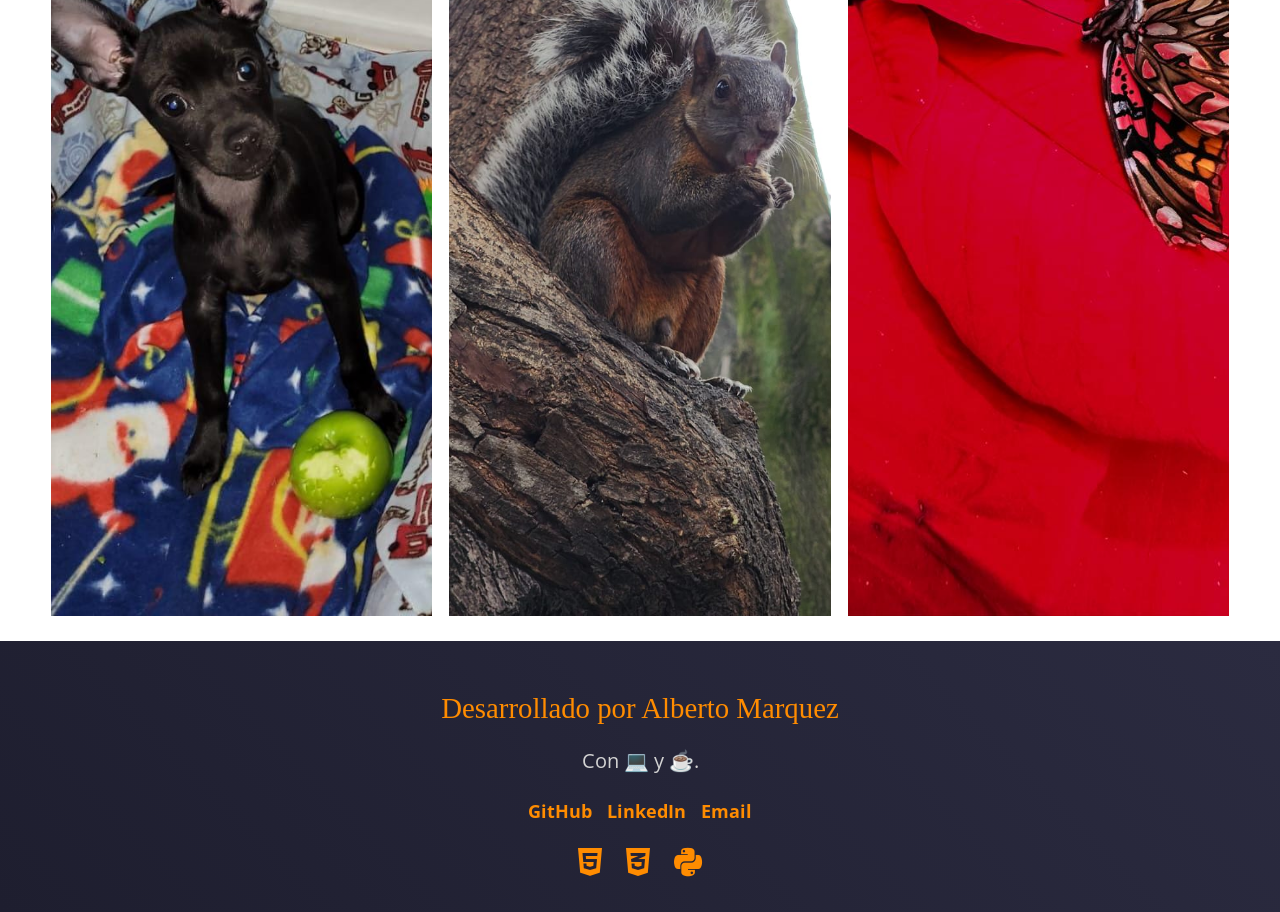
==== commit 86f287ab: "Actualizando mi pagina" ====
--- a/index.html
+++ b/index.html
@@ -88,7 +88,7 @@
                       <img src="https://upload.wikimedia.org/wikipedia/commons/2/27/PHP-logo.svg" alt="PHP logo" width="30" height="30"> 
                       PHP y 
                       <img src="https://upload.wikimedia.org/wikipedia/commons/e/ee/.NET_Core_Logo.svg" alt="ASP.NET logo" width="30" height="30"> 
-                      ASP.NET. Actualmente trabajo como desarrollador web. Disfruto estudiar constantemente para mantenerme al día con las tendencias y tecnologías de programación. Me encanta aprender nuevas herramientas y frameworks que puedan optimizar mi trabajo. Soy curioso por naturaleza, lo que me lleva a explorar temas como arquitectura de software y mejores prácticas de desarrollo. Estoy comprometido con mejorar mis habilidades técnicas a través de proyectos prácticos y cursos en línea.
+                      ASP.NET. Actualmente trabajo como desarrollador web. Disfruto estudiar constantemente para mantenerme al día con las tendencias y tecnologías de programación. Estoy comprometido con mejorar mis habilidades técnicas a través de proyectos prácticos y trato regularmente de ver algún tutorial sobre un tema que me interese. Soy aficionado del futbol y del futbol americano. Me serie favorita es Breaking Bad. 
                       <br>
                   </div>                                  
                   </p>
